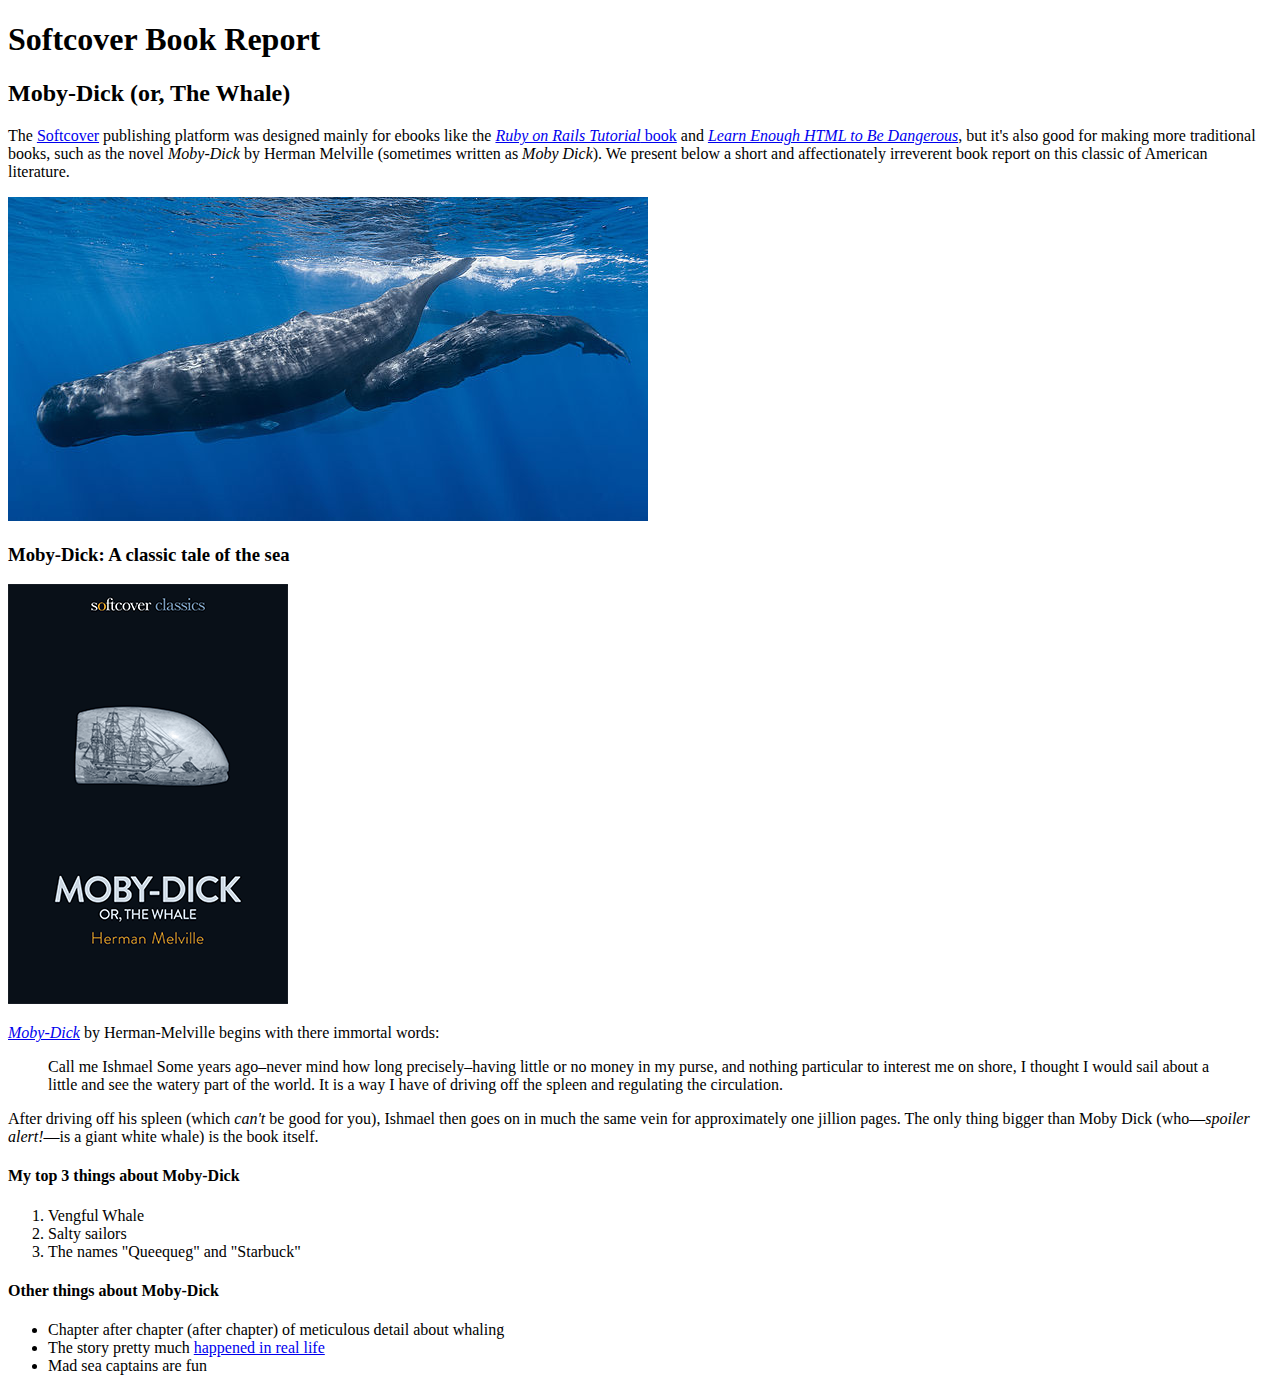
==== moby_dick.html @ 6d544ed7 "add lists to Moby-Dick page" ====
<!DOCTYPE html>
<html lang="en">
<head>
        <title>Moby-Dick</title>
    <meta charset="UTF-8">
</head>

<body>
    <!-- much here to style, will do in the last section -->

  <header>
    <h1>Softcover Book Report</h1>
    <h2>Moby-Dick (or, The Whale)</h2>
  </header>

  <div>
    <p>
      The <a href="https://www.softcover.io/">Softcover</a> publishing platform
      was designed mainly for ebooks like the
      <a href="https://railstutorial.org/book"><em>Ruby on Rails Tutorial</em>
      book</a> and <a href="https://learnenough.com/html"><em>Learn Enough
      HTML to Be Dangerous</em></a>, but it's also good for making more
      traditional books, such as the novel <em>Moby-Dick</em> by Herman
      Melville (sometimes written as <em>Moby Dick</em>). We present below a
      short and affectionately irreverent book report on this classic of
      American literature.
    </p>

  </div>
    <a href="https://commons.wikimedia.org/wiki/File:Sperm_whale_pod.jpg" target="_blank" rel="noopener">
      <img src="images/sperm_whales.jpg" alt="sperm whale">
    </a>
  <div>
  
  <h3>Moby-Dick: A classic tale of the sea</h3>
    <a href="https://www.softcover.io/read/6070fb03/moby-dick" target="_blank" rel="noopener">
      <img src="images/moby_dick.png" alt="Moby Dick">
    </a>
    <p>
      <a href="https://www.softcover.io/read/6070fb03/moby-dick" target="_blank" rel="noopener">
        <em>Moby-Dick</em></a>
      by Herman-Melville begins with there immortal words:
    </p>
      <blockquote>
        <p>
          <span>Call me Ishmael</span> Some years ago–never mind how long precisely–having little or no money in my purse, and nothing particular to interest me on shore, I thought I would sail about a little and see the watery part of the world. It is a way I have of driving off the spleen and regulating the circulation.
        </p>
      </blockquote>
    <p>
      After driving off his spleen (which <em>can't</em> be good for you), Ishmael then goes on in much the same vein for approximately one jillion pages. The only thing bigger than Moby Dick (who—<em>spoiler alert!</em>—is a giant white whale) is the book itself.
    </p>

    <h4>My top 3 things about Moby-Dick</h4>

    <ol>
      <li>Vengful Whale</li>
      <li>Salty sailors</li>
      <li>The names "Queequeg" and "Starbuck"</li>
    </ol>

    <h4>Other things about Moby-Dick</h4>

    <ul>
      <li>Chapter after chapter (after chapter) of meticulous detail about whaling</li>
      <li>The story pretty much
        <a href="https://en.wikipedia.org/wiki/Essex_(whaleship)" target="_blank" rel="noopener">happened in real life</a>
      </li>
      <li>Mad sea captains are fun</li>
    </ul>
  </div>
</body>
</html>
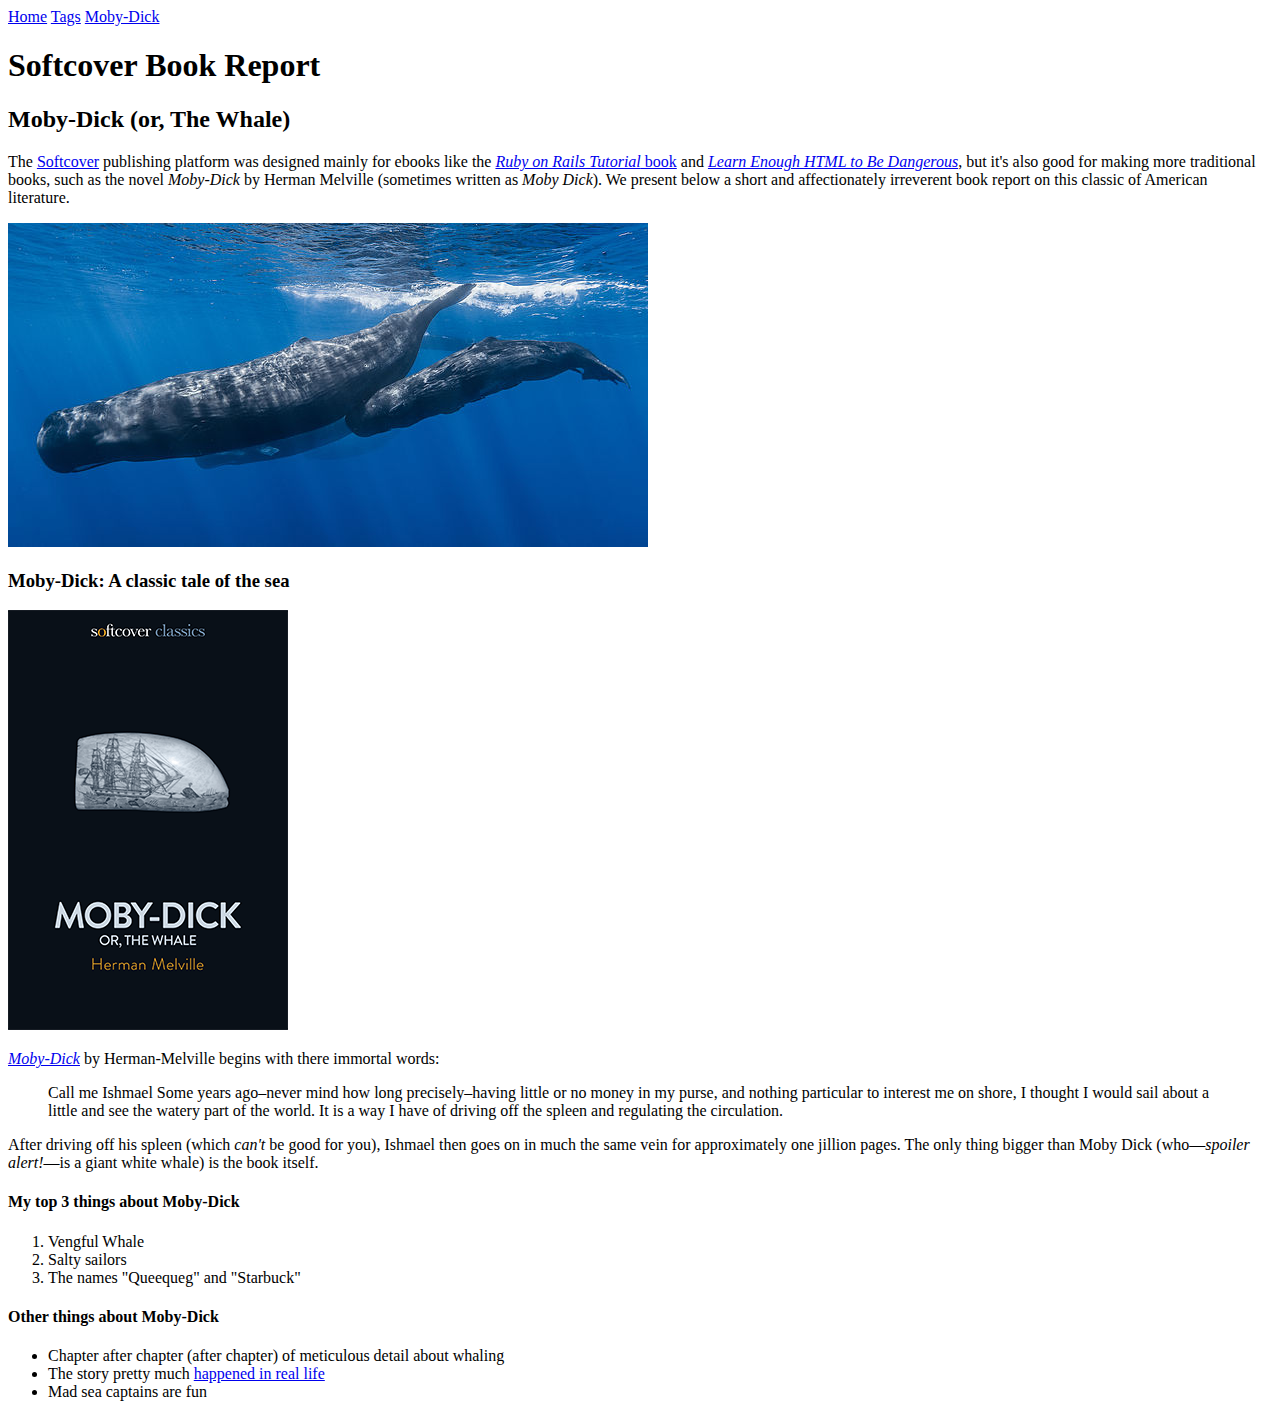
==== commit ea58f44c: "add menu items on all pages" ====
--- a/moby_dick.html
+++ b/moby_dick.html
@@ -7,6 +7,12 @@
 
 <body>
     <!-- much here to style, will do in the last section -->
+
+  <div>
+    <a href="index.html">Home</a>
+    <a href="tags.html">Tags</a>
+    <a href="moby_dick.html">Moby-Dick</a>
+  </div>
 
   <header>
     <h1>Softcover Book Report</h1>
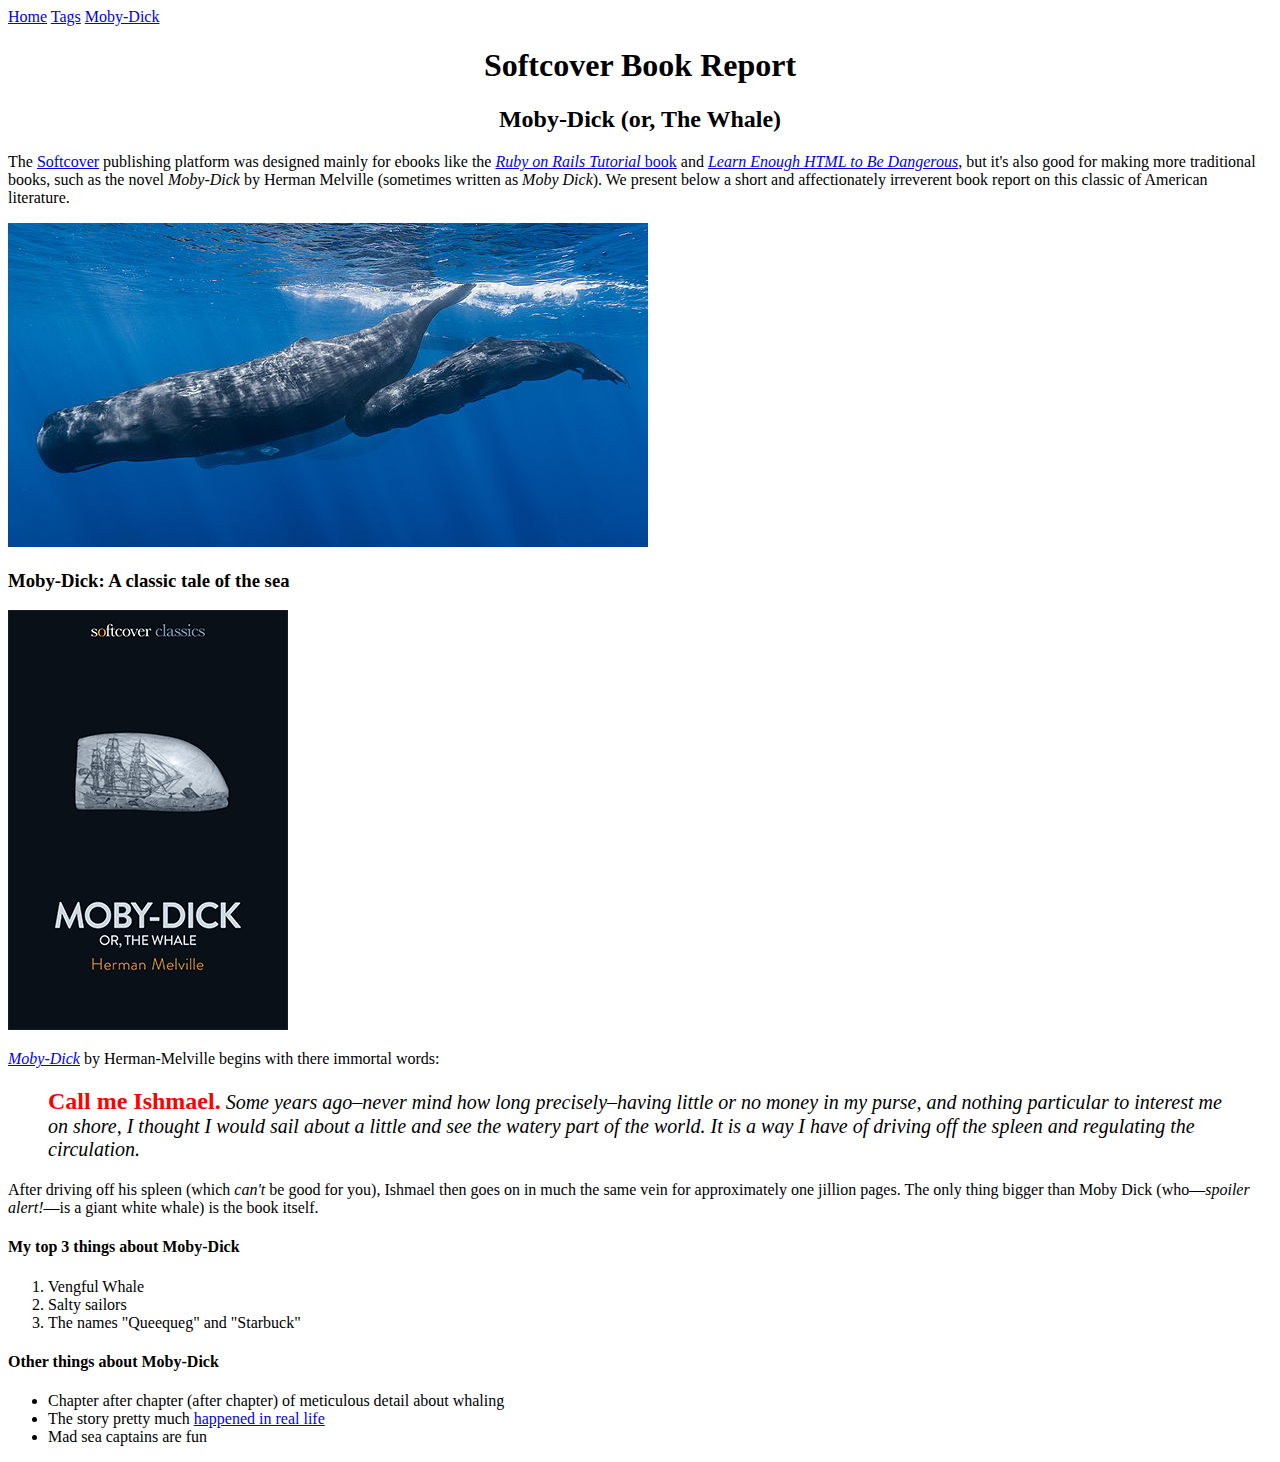
==== commit 18e55dd0: "add inline styling" ====
--- a/moby_dick.html
+++ b/moby_dick.html
@@ -6,8 +6,7 @@
 </head>
 
 <body>
-    <!-- much here to style, will do in the last section -->
-
+  
   <div>
     <a href="index.html">Home</a>
     <a href="tags.html">Tags</a>
@@ -15,8 +14,8 @@
   </div>
 
   <header>
-    <h1>Softcover Book Report</h1>
-    <h2>Moby-Dick (or, The Whale)</h2>
+    <h1 style="text-align: center;">Softcover Book Report</h1>
+    <h2 style="text-align: center;">Moby-Dick (or, The Whale)</h2>
   </header>
 
   <div>
@@ -47,9 +46,10 @@
         <em>Moby-Dick</em></a>
       by Herman-Melville begins with there immortal words:
     </p>
-      <blockquote>
+      <blockquote style="font-style: italic; font-size: 20px; background-color: #ffffff;">
         <p>
-          <span>Call me Ishmael</span> Some years ago–never mind how long precisely–having little or no money in my purse, and nothing particular to interest me on shore, I thought I would sail about a little and see the watery part of the world. It is a way I have of driving off the spleen and regulating the circulation.
+          <span style="font-style: normal; font-size: 24px; font-weight: bold; color: #ff0000;">Call me Ishmael.</span> 
+          Some years ago–never mind how long precisely–having little or no money in my purse, and nothing particular to interest me on shore, I thought I would sail about a little and see the watery part of the world. It is a way I have of driving off the spleen and regulating the circulation.
         </p>
       </blockquote>
     <p>
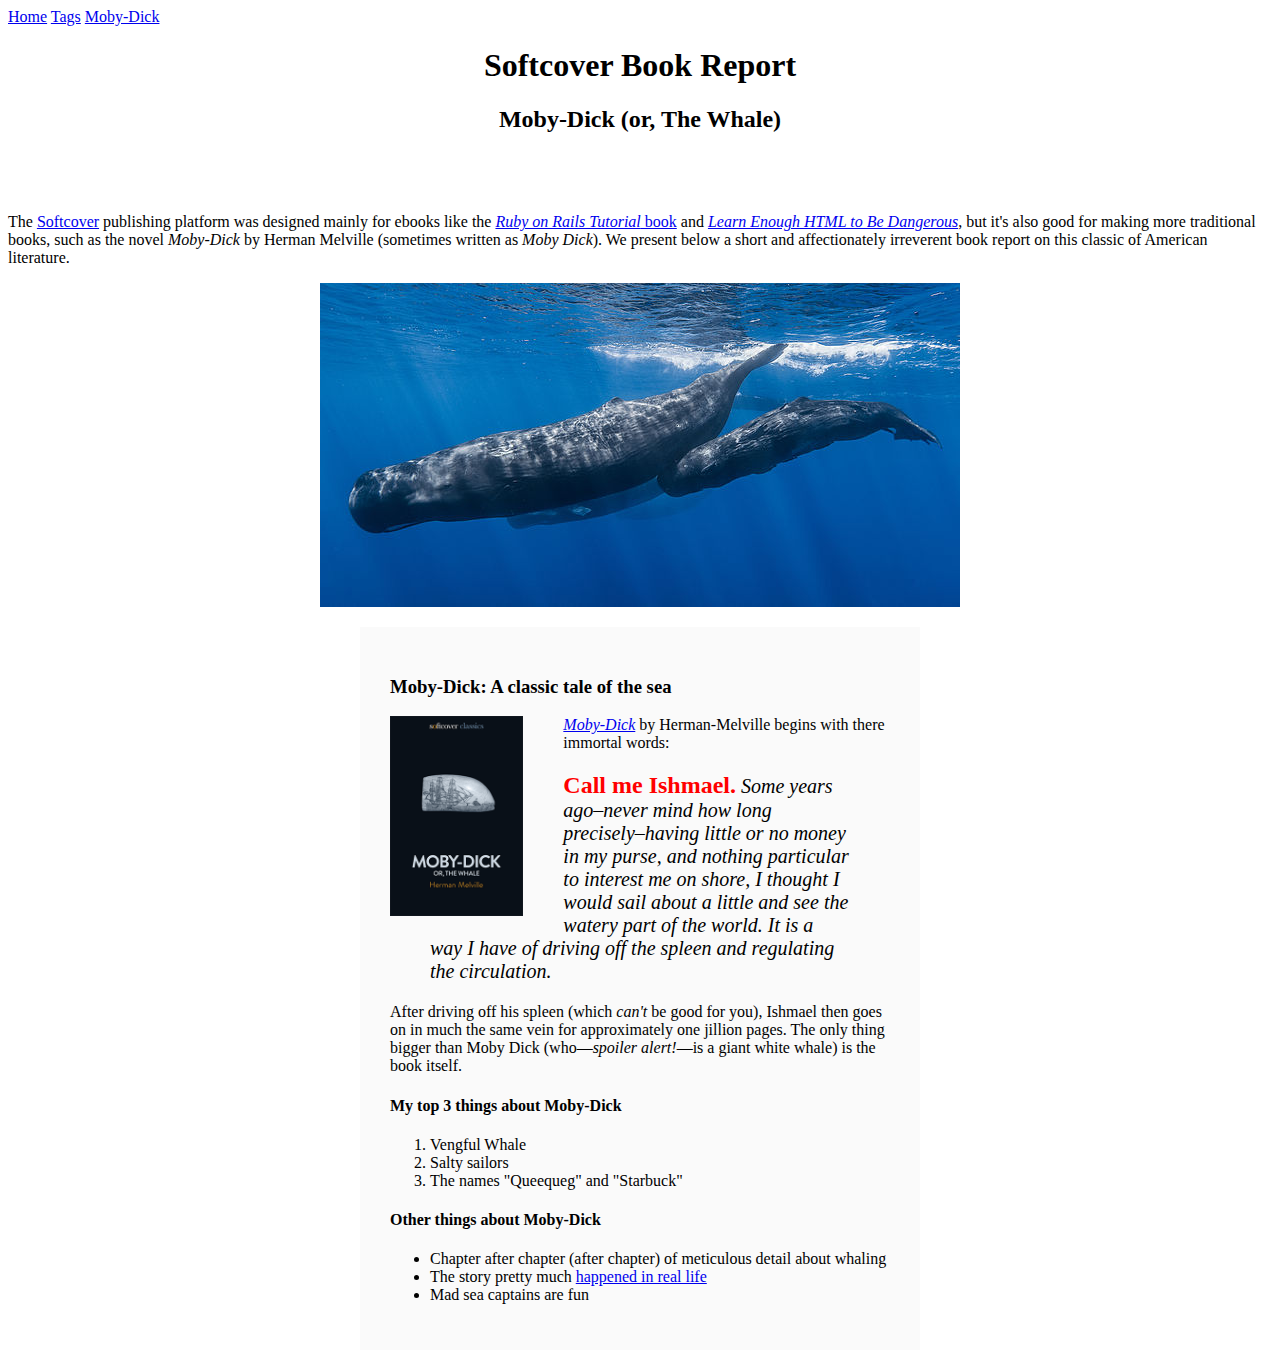
==== commit 9378dce6: "add inline HTML styling" ====
--- a/moby_dick.html
+++ b/moby_dick.html
@@ -13,9 +13,9 @@
     <a href="moby_dick.html">Moby-Dick</a>
   </div>
 
-  <header>
-    <h1 style="text-align: center;">Softcover Book Report</h1>
-    <h2 style="text-align: center;">Moby-Dick (or, The Whale)</h2>
+  <header style="text-align: center; margin: 0 0 80px 0;">
+    <h1>Softcover Book Report</h1>
+    <h2>Moby-Dick (or, The Whale)</h2>
   </header>
 
   <div>
@@ -33,23 +33,26 @@
 
   </div>
     <a href="https://commons.wikimedia.org/wiki/File:Sperm_whale_pod.jpg" target="_blank" rel="noopener">
-      <img src="images/sperm_whales.jpg" alt="sperm whale">
+      <img src="images/sperm_whales.jpg" alt="sperm whale" style="display: block; margin: 0 auto;">
     </a>
-  <div>
+  
+  <div style="width: 500px; margin: 20px auto; padding: 30px; background-color: #fafafa;  ">
   
   <h3>Moby-Dick: A classic tale of the sea</h3>
+
     <a href="https://www.softcover.io/read/6070fb03/moby-dick" target="_blank" rel="noopener">
-      <img src="images/moby_dick.png" alt="Moby Dick">
+      <img src="images/moby_dick.png" alt="Moby Dick" height="200px" style="float: left;
+      margin: 0 40px 0 0;">
     </a>
+
     <p>
       <a href="https://www.softcover.io/read/6070fb03/moby-dick" target="_blank" rel="noopener">
         <em>Moby-Dick</em></a>
       by Herman-Melville begins with there immortal words:
     </p>
-      <blockquote style="font-style: italic; font-size: 20px; background-color: #ffffff;">
+      <blockquote class="quote" style="font-style: italic; font-size: 20px; align-self: auto; ">
         <p>
-          <span style="font-style: normal; font-size: 24px; font-weight: bold; color: #ff0000;">Call me Ishmael.</span> 
-          Some years ago–never mind how long precisely–having little or no money in my purse, and nothing particular to interest me on shore, I thought I would sail about a little and see the watery part of the world. It is a way I have of driving off the spleen and regulating the circulation.
+          <span style="font-style: normal; font-size: 24px; font-weight: bold; color: #ff0000;">Call me Ishmael.</span> Some years ago–never mind how long precisely–having little or no money in my purse, and nothing particular to interest me on shore, I thought I would sail about a little and see the watery part of the world. It is a way I have of driving off the spleen and regulating the circulation.
         </p>
       </blockquote>
     <p>
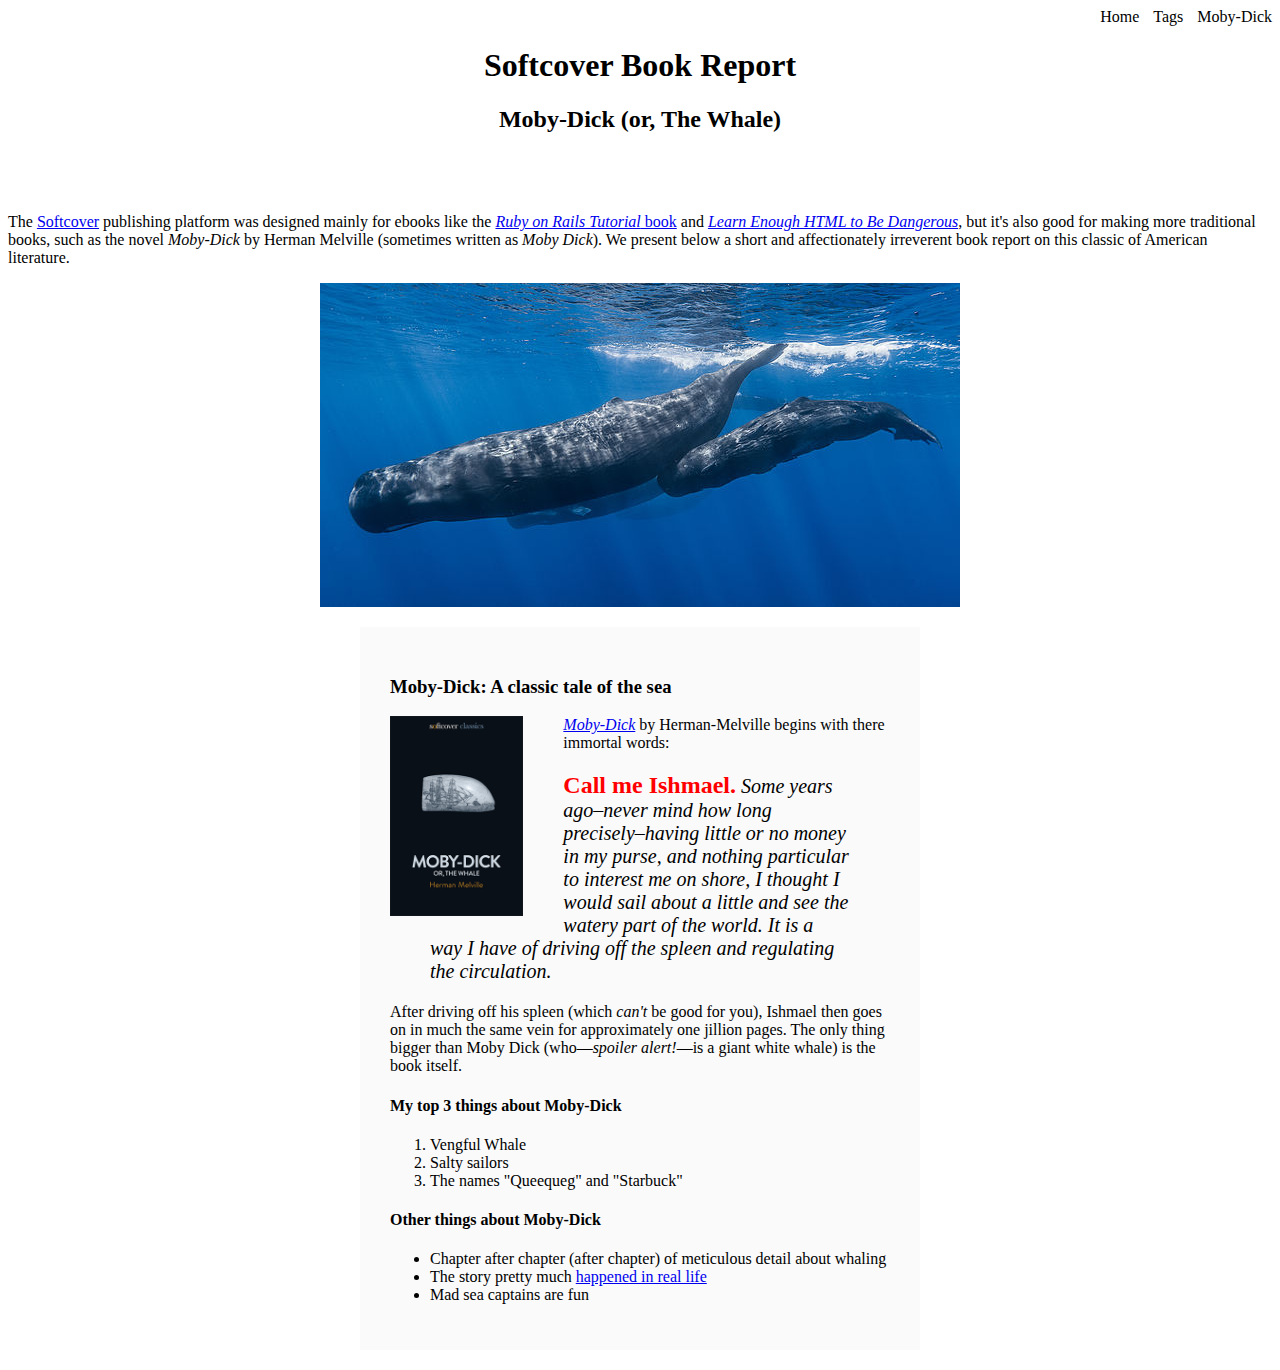
==== commit 3f41b086: "add css style sheet, style menu items" ====
--- a/moby_dick.html
+++ b/moby_dick.html
@@ -3,14 +3,15 @@
 <head>
         <title>Moby-Dick</title>
     <meta charset="UTF-8">
+    <link rel="stylesheet" href="css/main.css">
 </head>
 
 <body>
   
-  <div>
-    <a href="index.html">Home</a>
-    <a href="tags.html">Tags</a>
-    <a href="moby_dick.html">Moby-Dick</a>
+  <div class="nav_menu">
+    <a href="index.html" class="nav_spacing">Home</a>
+    <a href="tags.html" class="nav_spacing">Tags</a>
+    <a href="moby_dick.html" class="nav_spacing";>Moby-Dick</a>
   </div>
 
   <header style="text-align: center; margin: 0 0 80px 0;">
--- a/css/main.css
+++ b/css/main.css
@@ -0,0 +1,6 @@
+.nav_spacing {
+    margin: 0 0 0 10px; text-decoration: none; color: inherit;
+  }
+  .nav_menu {
+    text-align: right; 
+  }